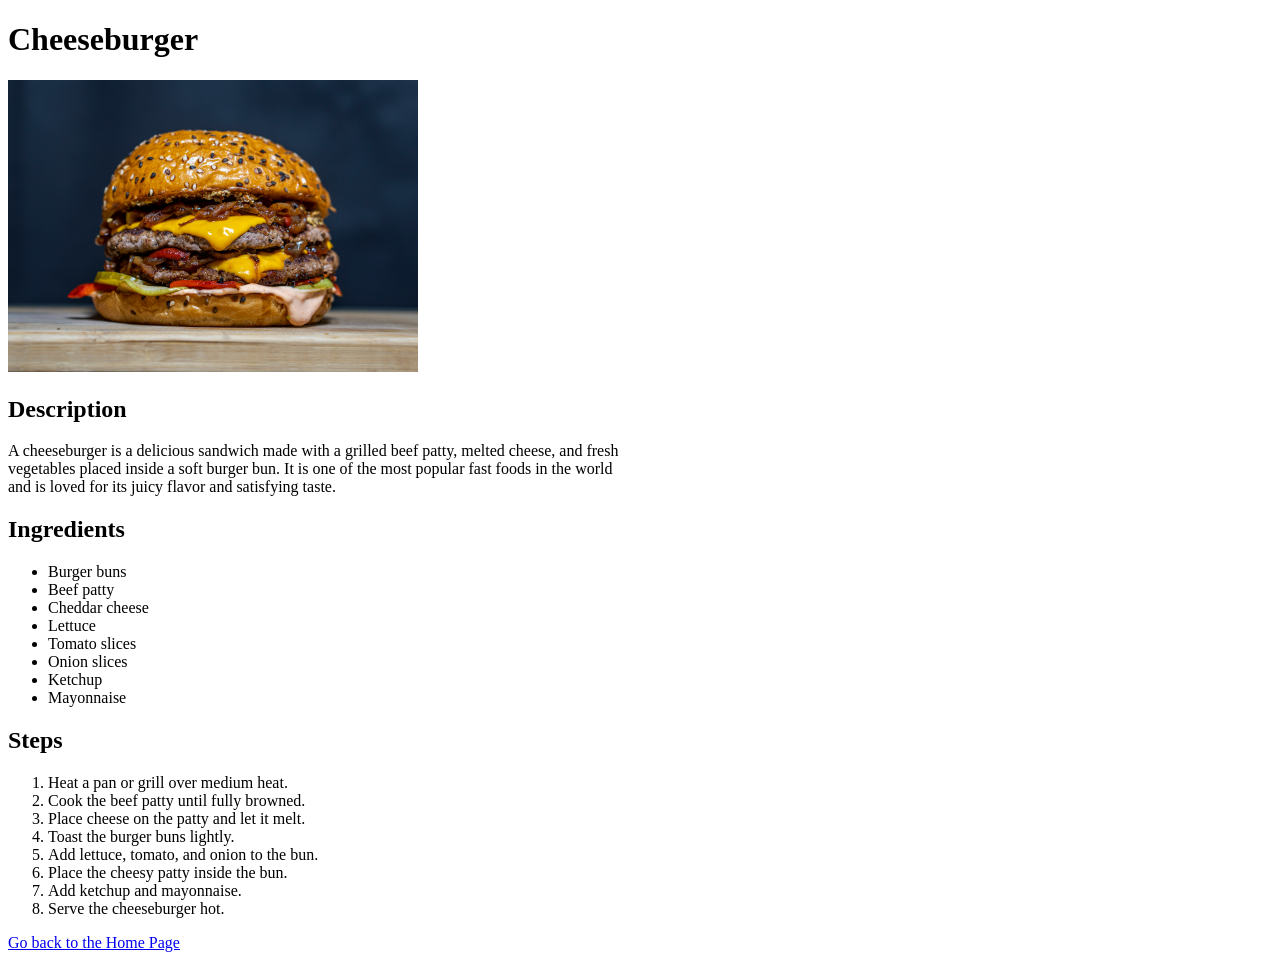
==== recipes/cheeseburger.html @ 99198c6f "Add recipe pages and food images Created pizza, cheeseburger, and dumplings recipe pages with descri" ====
<!DOCTYPE html>
<html lang="en">

<head>
    <meta charset="UTF-8">
    <meta name="viewport" content="width=device-width, initial-scale=1.0">
    <title>Cheeseburger</title>
</head>

<body>
    <h1>Cheeseburger</h1>
    <img src="../images/cheeseburger.jpg" alt="Cheeseburger Image" width="410">

    <h2>Description</h2>
    <p>A cheeseburger is a delicious sandwich made with a grilled beef patty, melted cheese, and fresh
        <br>
        vegetables placed inside a soft burger bun. It is one of the most popular fast foods in the world
        <br>
        and is loved for its juicy flavor and satisfying taste.
    </p>

    <h2>Ingredients</h2>
    <ul>
        <li>Burger buns</li>
        <li>Beef patty</li>
        <li>Cheddar cheese</li>
        <li>Lettuce</li>
        <li>Tomato slices</li>
        <li>Onion slices</li>
        <li>Ketchup</li>
        <li>Mayonnaise</li>
    </ul>

    <h2>Steps</h2>
    <ol>
        <li>Heat a pan or grill over medium heat.</li>
        <li>Cook the beef patty until fully browned.</li>
        <li>Place cheese on the patty and let it melt.</li>
        <li>Toast the burger buns lightly.</li>
        <li>Add lettuce, tomato, and onion to the bun.</li>
        <li>Place the cheesy patty inside the bun.</li>
        <li>Add ketchup and mayonnaise.</li>
        <li>Serve the cheeseburger hot.</li>
    </ol>

    <a href="../index.html">Go back to the Home Page</a>
</body>

</html>
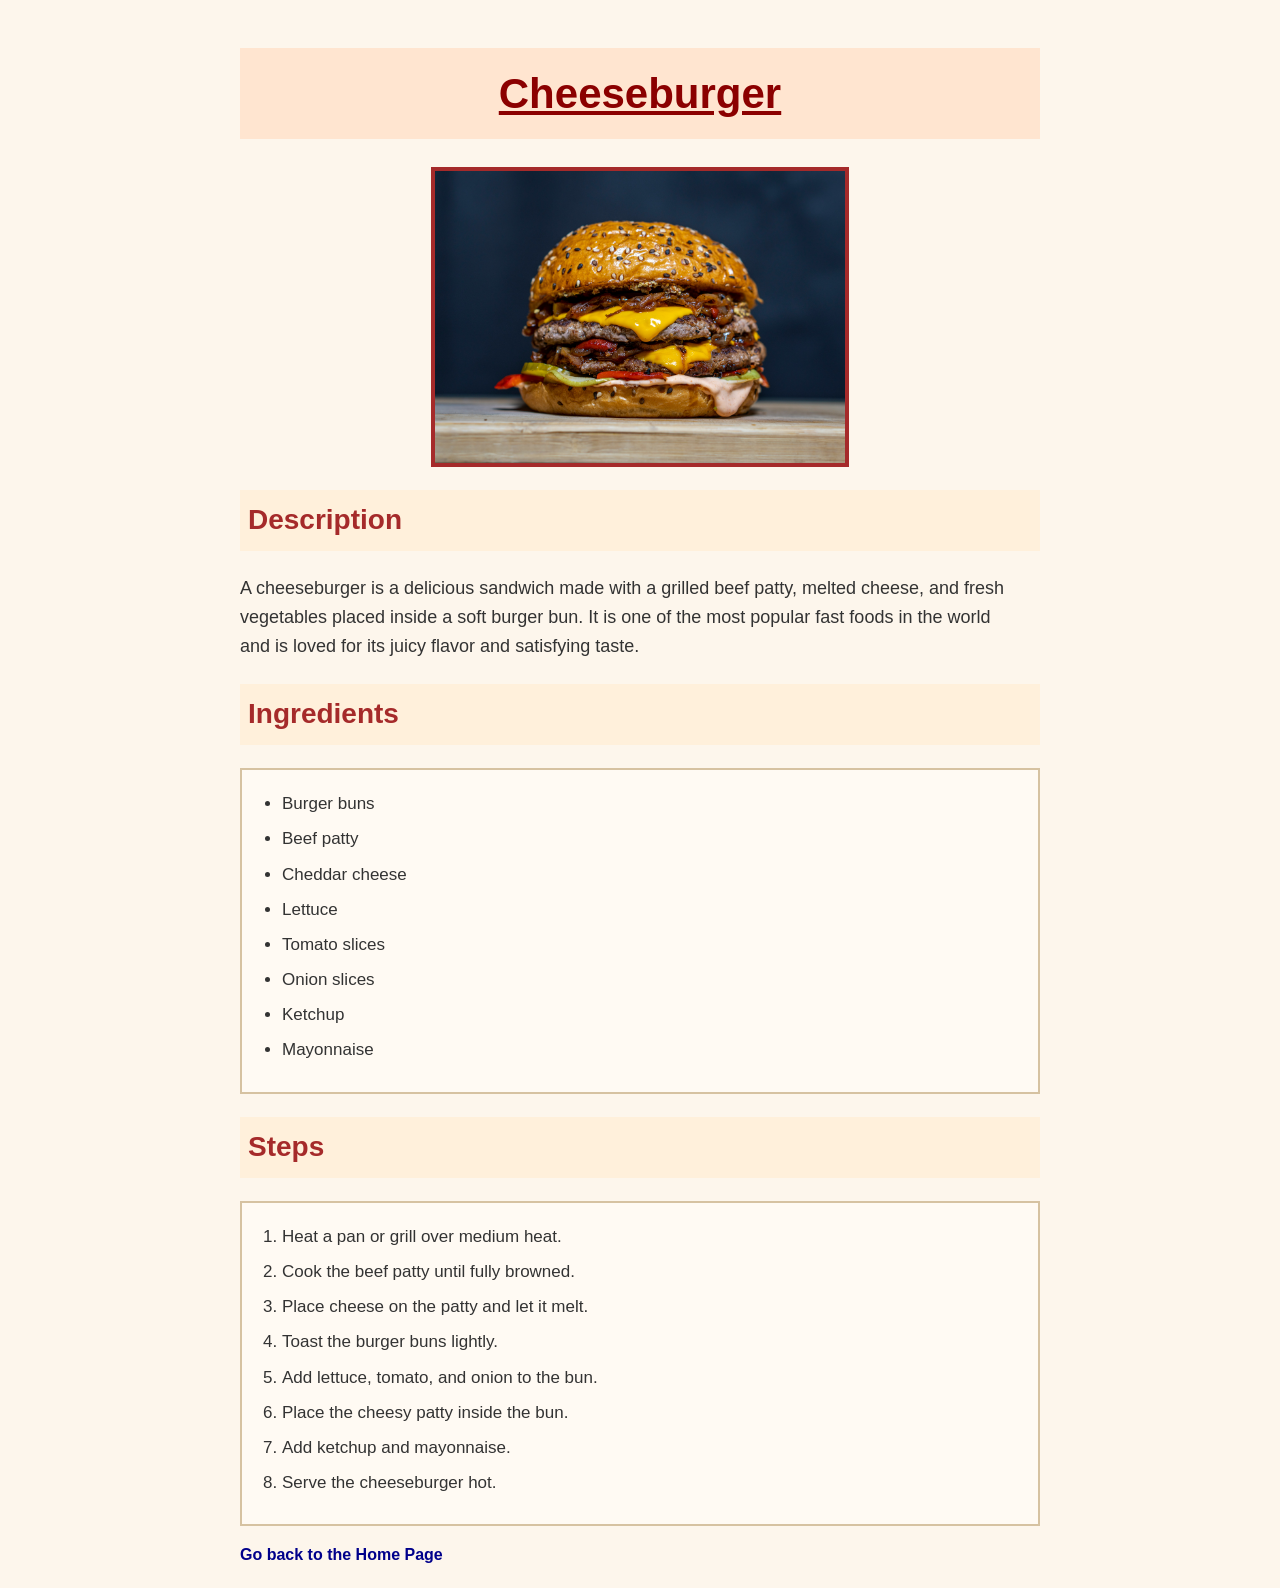
==== commit 6c0203e5: "Add external CSS styling to recipe website - Added shared external stylesheet for all recipe pages -" ====
--- a/recipes/cheeseburger.html
+++ b/recipes/cheeseburger.html
@@ -5,6 +5,7 @@
     <meta charset="UTF-8">
     <meta name="viewport" content="width=device-width, initial-scale=1.0">
     <title>Cheeseburger</title>
+    <link rel="stylesheet" href="../style.css">
 </head>
 
 <body>
--- a/style.css
+++ b/style.css
@@ -0,0 +1,81 @@
+/* GENERAL PAGE STYLING */
+
+body {
+    background-color: #fdf6ec;
+    color: #333333;
+    font-family: Arial, sans-serif;
+    line-height: 1.6;
+    max-width: 800px;
+    margin: 0 auto;
+    padding: 20px;
+}
+
+
+/* MAIN HEADINGS */
+
+h1 {
+    color: darkred;
+    text-align: center;
+    text-decoration: underline;
+    font-size: 42px;
+    background-color: #ffe5d0;
+    padding: 12px;
+}
+
+
+/* SECTION HEADINGS */
+
+h2 {
+    color: brown;
+    background-color: #fff0db;
+    padding: 8px;
+    font-size: 28px;
+}
+
+
+/* PARAGRAPHS */
+
+p {
+    font-size: 18px;
+}
+
+
+/* LISTS */
+
+ul,
+ol {
+    background-color: #fffaf3;
+    padding: 20px 40px;
+    border: 2px solid #d6c2a1;
+}
+
+
+/* LIST ITEMS */
+
+li {
+    margin-bottom: 8px;
+    font-size: 17px;
+}
+
+
+/* IMAGES */
+
+img {
+    display: block;
+    margin: 20px auto;
+    border: 4px solid brown;
+}
+
+
+/* LINKS */
+
+a {
+    color: darkblue;
+    font-weight: bold;
+    text-decoration: none;
+}
+
+a:hover {
+    color: red;
+    text-decoration: underline;
+}
